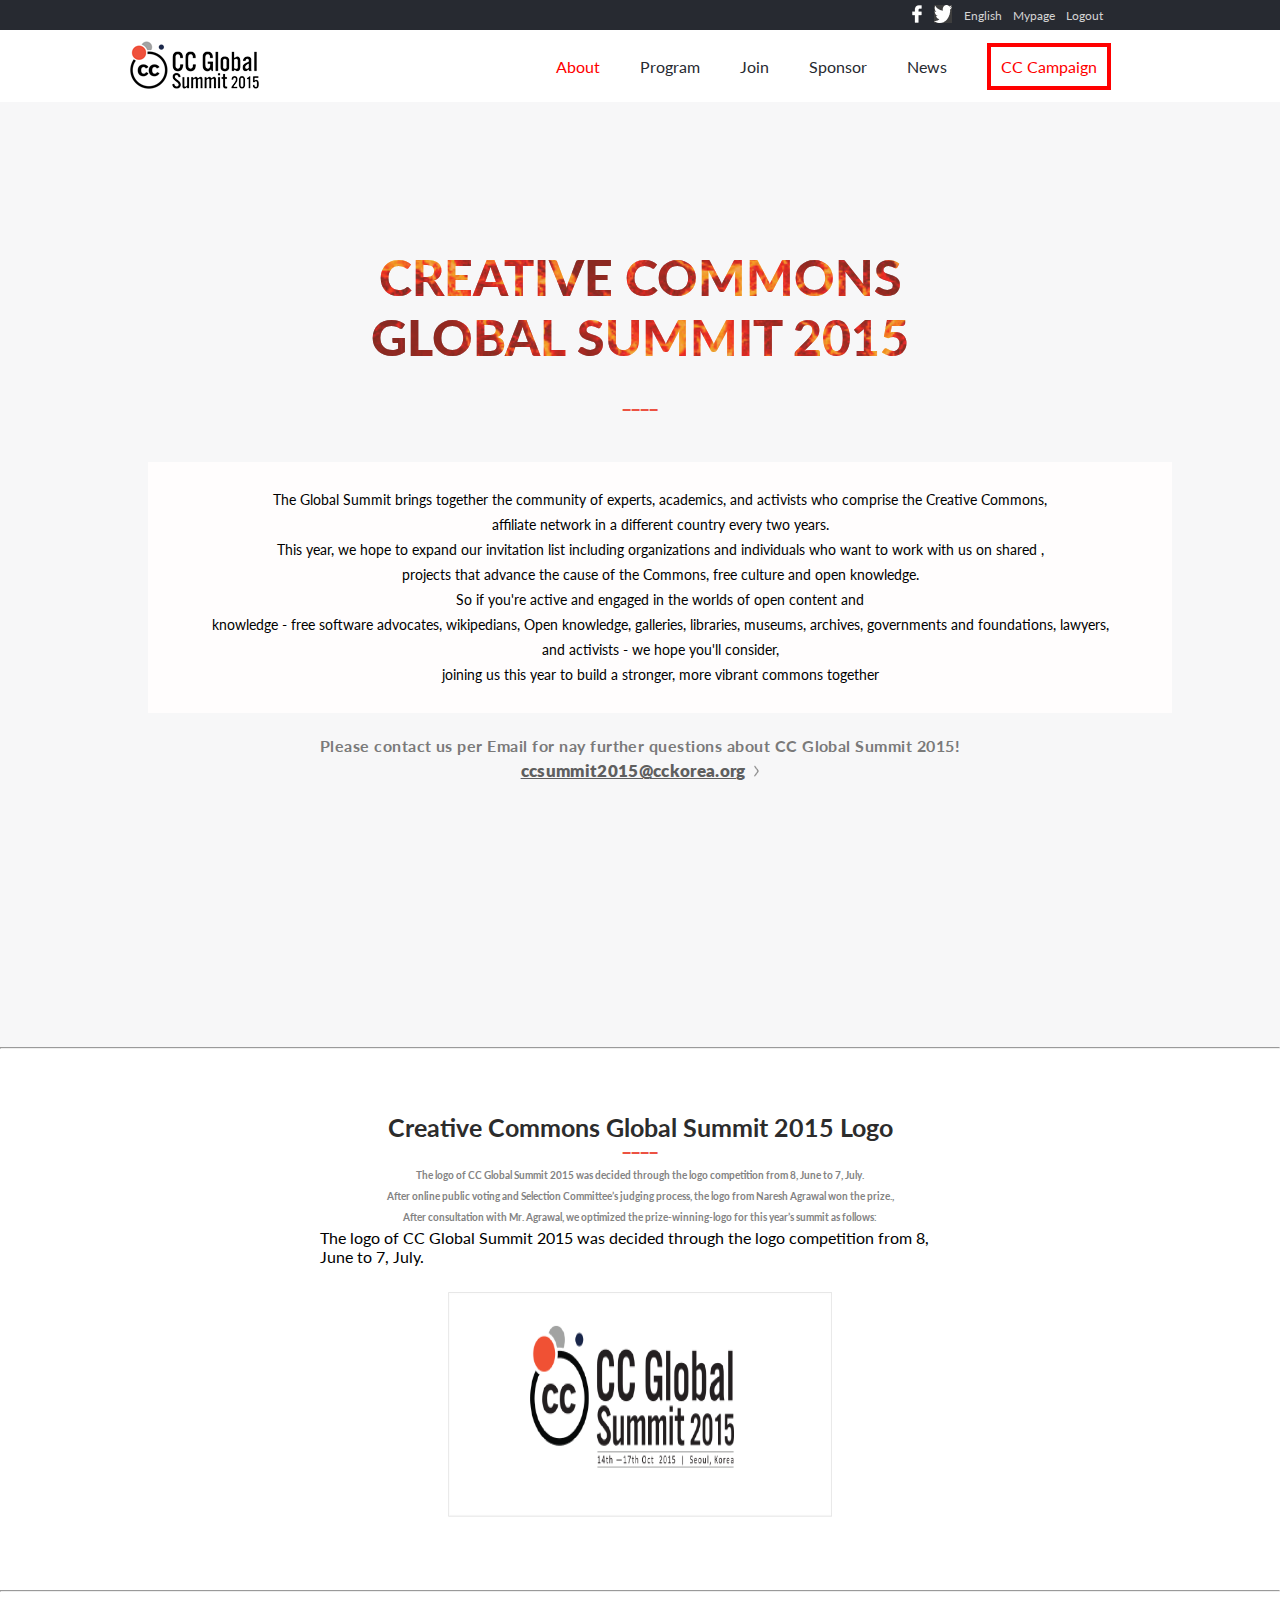
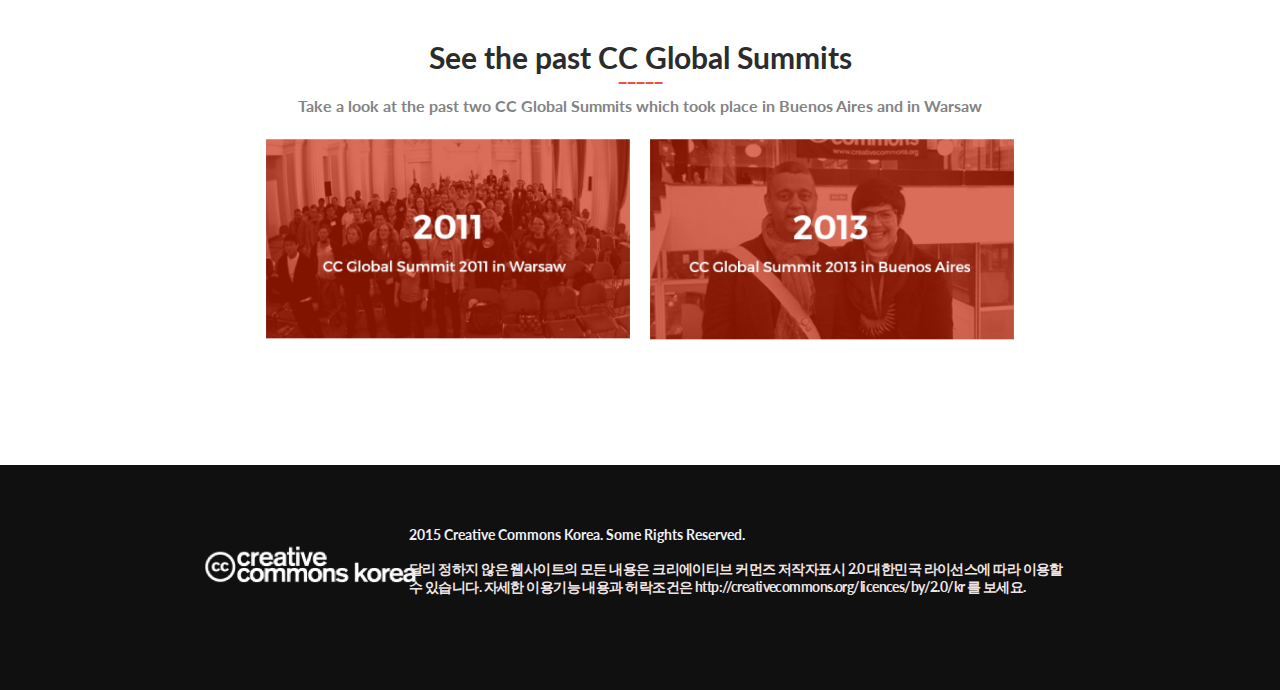
==== about.html @ be326084 "Add capstone file" ====
<!DOCTYPE html>
<html lang="en">
  <head>
    <meta charset="UTF-8" />
    <meta name="viewport" content="width=device-width, initial-scale=1.0" />
    <title>Document</title>
    <link rel="stylesheet" href="about.css" />
    <link rel="stylesheet" href="style.css" />
    <link rel="preconnect" href="https://fonts.googleapis.com">
    <link rel="preconnect" href="https://fonts.gstatic.com" crossorigin>
    <link href="https://fonts.googleapis.com/css2?family=Lato:wght@300;400;700;900&family=Libre+Bodoni:wght@500&family=Poppins:ital,wght@0,400;0,500;0,600;0,700;1,300;1,800;1,900&family=Roboto:wght@100;300;400&display=swap" rel="stylesheet">
  <link rel="stylesheet" href="style.css">
  </head>
  <body>
    <header class="master">
      <nav class="navbar">
        <div class="mobile">
            <div class="menu"><img src="image/mobile_menu 1.png" alt=""></div>
            <div class="m-logo"><img src="image/logo.png" alt=""></div>
  
          </div>
        <div class="upper-nav">
          <ul>
            <li>
              <a href="#"><img src="image/Rectangle.png" alt="facebook" /></a>
            </li>
            <li>
              <a href="#"><img src="image/twitter.png" alt="twitter" /></a>
            </li>
            <li><a href="#">English</a></li>
            <li><a href="#">Mypage</a></li>
            <li><a href="#">Logout</a></li>
          </ul>
        </div>
        <div class="lower">
          <div class="lower-nav">
            <li class="logo">
              <a href="index.html"><img src="image/logo.png" alt="" /></a>
            </li>
            <ul class="link">
              <li><a href="#" id="active" class="active">About</a></li>
              <li><a href="#program" class="up">Program</a></li>
              <li><a href="#speakers" class="up">Join</a></li>
              <li><a href="#partner" class="up">Sponsor</a></li>
              <li><a href="#" class="up">News</a></li>
              <li>
                <a href="#" id="campaign" class="campaign">CC Campaign</a>
              </li>
            </ul>
          </div>
        </div>
      </nav>
    </header>
    <section class="global">
        <div class="about1">
            <h3 class="hello2">"Hello! Sharing world"</h3>
      <h1 class="summit">
        CREATIVE COMMONS <br />
        GLOBAL SUMMIT 2015
      </h1>
      <div class="summit-space">____</div>
    
    <p class="para-submit">
      The Global Summit brings together the community of experts, academics, and
      activists who comprise the Creative Commons,<br> affiliate network in a
      different country every two years.<br> This year, we hope to expand our
      invitation list including organizations and individuals who want to work
      with us on shared ,<br> projects that advance the cause of the Commons, free
      culture and open knowledge.<br> So if you're active and engaged in the worlds
      of open content and <br> knowledge - free software advocates, wikipedians, Open
      knowledge, galleries, libraries, museums, archives, governments and
      foundations, lawyers, and activists - we hope you'll consider,<br> joining us
      this year to build a stronger, more vibrant commons together
    </p>
    <p class="para-submit-mobile">The Global Summit brings together the community of  
        experts, academics, and activists who comprise the Creative Commons affiliate network in a different country every two years.
        This year, we hope to expand our invitation list including organizations and individuals.</p>
    <p class="please">Please contact us per Email for nay further questions about CC Global Summit 2015!</p>
    <p class="cckore">ccsummit2015@cckorea.org<img src="image/arrow.png" alt="" height="12px">
    </p>
</div>
</section>
<hr>
<section class="creative3">
    <div class="common">
        <h4 class="A2015">Creative Commons Global Summit 2015 Logo</h4>
        <div class="criative2-space">____</div>
        <p class="para-logo">The logo of CC Global Summit 2015 was decided through the logo competition from 8, June to 7, July.<br>
            After online public voting and Selection Committee’s judging process, the logo from Naresh Agrawal won the prize.,<br>
            After consultation with Mr. Agrawal, we optimized the prize-winning-logo for this year’s summit as follows:</p>
            <p class="para-logo2">The logo of CC Global Summit 2015 was decided through the logo competition from 8, June to 7, July.</p>
                <img src="image/logo-big.png" alt="" class="big-logo">
    </div>
</section>
<hr class="hr">
<section class="past">
    <div class="see">See the past CC Global Summits</div>
    <div class="past-space">_____</div>
    <p class="past-two">Take a look at the past two CC Global Summits which took place in Buenos Aires and in Warsaw</p>
    <div class="past-container">
        <div class="image1"><img src="image/about_2011.png" alt="" width="100%"></div>
        <div class="image2"><img src="image/about_2013.png" alt="" width="100%"></div>
    </div>
</section>
<section class="partner2">
    <h4 class="part2">Partner</h4>
    <div class="part-space2">_____</div>
    <div class="partner-container2">
        <div><img src="image/mozilla 1.png" alt="" width="150px"></div>
        <div><img src="image/googlekorea 1.png" alt="" width="150px"></div>
        <div><img src="image/naver 1.png" alt="" width="150px"></div>
        <div><img src="image/daumkakaologo 1.png" alt="" width="150px"></div>
        <div><img src="image/airbnb 1.png" alt="" width="150px"></div>
    </div>
</section>

<footer class="foot2">
    <div class="footer-container2">
    <div class="foot-logo2">
        <img src="image/logo-white.png" alt="" height="40px" class="white-logo">
        <img src="image/footer-logo.png" alt="" height="25px" class="black-logo">
    </div>
    <div class="foot-para2">
        <p class="creative2">2015 Creative Commons Korea. Some Rights Reserved.</p>
        <p class="korea2">달리 정하지 않은 웹사이트의 모든 내용은 크리에이티브 커먼즈 저작자표시 2.0 대한민국 라이선스에 따라 이용할 수 있습니다.
            자세한 이용기능 내용과 허락조건은 http://creativecommons.org/licences/by/2.0/kr 를 보세요.</p>

    </div>
</div>
</footer>
</body>
</html>
---- about.css ----
* {
  margin: 0;
  padding: 0;
  box-sizing: border-box;
  font-family: 'Lato', 'lato', sans-serif;
}

.upper-nav ul {
  list-style-type: none;
  background-color: #272a31;
  margin: 0;
  padding: 0;
  overflow: hidden;
  padding-right: 14%;
  display: flex;
  justify-content: end;
}

.upper-nav ul li {
  margin-left: 1%;
  height: 30px;
  display: flex;
  align-items: center;
  font-size: 12px;
}

.link li a {
  text-decoration: none;
  color: #272a31;
  margin: 0 20px;
}

.upper-nav ul li a {
  text-decoration: none;
  color: #d3d3d3;
  margin: 0 5%;
}

.logo {
  margin-top: 10px;
}

.campaign {
  border: 4px solid red;
  padding: 10px;
}

#active,
#campaign {
  color: red;
  font-weight: 400;
}

.lower-nav ul li {
  float: left;
  list-style-type: none;
  background-color: white;
}

.lower-nav {
  list-style-type: none;
  display: flex;
  justify-content: space-around;
  height: 4.5rem;
}

.link {
  text-decoration: none;
  color: #272a31;
  margin: 0 20px;
  display: flex;
  align-items: center;
}

/* ------------section------------ */
.global {
  background-image: url("image/about-background.png");
  background-size: cover;
  width: 100%;
  height: 105vh;
  background-repeat: no-repeat;
  background-position: center;
}

.about1 {
  width: 100%;
  height: 70vh;
  padding: 7% 10% 7% 10%;
}

.summit {
  margin: 20px 0;
  color: red;
  font-size: 50px;
  padding-top: 35px;
  font-weight: 1000;
  text-align: center;
  background-image: url('image/text-background.jpg');
  background-repeat: no-repeat;
  background-position: top;
  background-size: cover;
  background-clip: border-box;
  -webkit-background-clip: text;
  -webkit-text-fill-color: rgb(236, 82, 66, 0.5);
}

.summit-space {
  display: flex;
  width: 100%;
  justify-content: center;
  text-align: center;
  color: #ec5242;
  font-size: 20px;
  font-weight: 700;
}

.para-submit {
  width: 100%;
  margin: 5% 2% 2% 2%;
  padding: 2.5% 5%;
  background-color: #fffdfd;
  color: #000;
  text-align: center;
  font-size: 14px;
  font-weight: 400;
  line-height: 25px;
}

.please {
  color: #7a7a7a;
  text-align: center;
  font-size: 16px;
  font-weight: 700;
  line-height: 25px;
  letter-spacing: 0.48px;
}

.cckore {
  color: #5f5f5f;
  text-align: center;
  font-size: 17px;
  font-weight: 800;
  line-height: 25px;
  letter-spacing: 0.34px;
  text-decoration-line: underline;
}

.cckore img {
  margin-left: 8px;
}

/* ----------------------------------------------- */
.creative3 {
  background-color: white;
  width: 100%;
  height: 53vh;
}

.common {
  width: 50%;
  margin: 5% 25%;
}

.A2015 {
  text-align: center;
  color: #2c2c2c;
  font-size: 25px;
  font-style: normal;
  font-weight: 700;
  line-height: 28px;
}

.criative2-space {
  display: flex;
  width: 100%;
  justify-content: center;
  text-align: center;
  color: #ec5242;
  font-size: 20px;
  font-weight: 600;
  margin: -10px 0 10px 0;
}

.para-logo {
  color: #838383;
  text-align: center;
  font-size: 10px;
  font-style: normal;
  font-weight: 700;
  line-height: 21px;
  margin: 0 10%;
}

.big-logo {
  width: 60%;
  height: 25vh;
  margin: 4% 20%;
}

/* ______________________________past--------------------- */

.see {
  color: #2c2c2c;
  font-size: 30px;
  font-style: normal;
  font-weight: 700;
  line-height: 28px;
  text-align: center;
  margin-top: 4%;
}

.past-space {
  display: flex;
  width: 100%;
  justify-content: center;
  text-align: center;
  color: #ec5242;
  font-size: 20px;
  font-weight: 600;
  margin: -10px 0 10px 0;
}

.past-two {
  color: #838383;
  text-align: center;
  font-size: 16px;
  font-weight: 700;
  line-height: 21px;
}

.past-container {
  display: grid;
  grid-template-columns: auto auto;
  margin: 1% 20%;
}

.past-container div {
  padding: 10px;
  margin-bottom: 100px;
}

/* ----------------------footer---------------------------- */
.foot2 {
  background-color: #111010;
  width: 100%;
  height: 25vh;
}

.footer-container2 {
  display: grid;
  grid-template-columns: 15% 65%;
  justify-content: center;
  align-items: center;
  margin: 0% 10%;
  gap: 50px;
  padding-top: 70px;
}

.creative2 {
  display: flex;
  flex-direction: column;
  justify-content: center;
  color: #eff0f6;
  font-size: 14px;
  font-weight: 700;
  line-height: 28px;
  background-color: #000;
  margin: 0;
  height: 0;
}

.korea2 {
  color: #eee5e5;
  margin-top: 25px;
  font-size: 14px;
  font-style: normal;
  font-weight: 700;
  line-height: 18px;
  letter-spacing: -0.56px;
}

@media screen and (min-width: 767px) {
  .mobile {
    display: none;
  }

  .hello2 {
    display: none;
  }

  .para-submit-mobile {
    display: none;
  }

  .black-logo {
    display: none;
  }

  .partner2 {
    display: none;
  }
}

/* ------------------for mobile --------------- */

@media screen and (max-width: 767px) {
  .upper-nav {
    display: none;
  }

  .lower {
    display: none;
  }

  .summit-space {
    display: none;
  }

  .para-submit {
    display: none;
  }

  .para-logo {
    display: none;
  }

  .korea2 {
    display: none;
  }

  .white-logo {
    display: none;
  }

  .global {
    flex-direction: column;
    height: 65vh;
    width: 100%;
    align-items: center;
    justify-content: center;
    background-image: url("image/mobile-back-about3.png");
    background-repeat: no-repeat;
    background-size: cover;
  }

  .mobile {
    display: flex;
    height: 10vh;
    justify-content: space-between;
    align-items: center;
    width: 70%;
  }

  .menu {
    margin-left: 10%;
  }

  .hello2 {
    color: red;
    font-size: 25px;
    padding-top: -30px;
    font-weight: 400;
    text-align: center;
  }

  .about1 {
    width: 100%;
    height: 100vh;
    padding: 0;
  }

  .summit {
    margin: 10px 0;
    color: red;
    font-size: 30px;
    padding-top: 0;
    font-weight: 1000;
    text-align: center;
  }

  .para-submit-mobile {
    width: 100%;
    margin: 70px 2% 2% 0;
    padding: 2.5% 5%;
    background-color: #fffdfd;
    color: #000;
    text-align: center;
    font-size: 12px;
    font-weight: 400;
    line-height: 25px;
  }

  .please {
    color: #7a7a7a;
    text-align: center;
    font-size: 12px;
    font-weight: 700;
    padding: 2.5% 5%;
    line-height: 25px;
    letter-spacing: 0.48px;
  }

  .cckore {
    color: #5f5f5f;
    text-align: center;
    font-size: 12px;
    font-weight: 800;
    line-height: 15px;
    letter-spacing: 0.34px;
    text-decoration-line: underline;
  }

  .cckore img {
    margin-left: 4px;
    height: 8px;
  }

  /* ----------------------------------------------- */
  .creative3 {
    background-color: white;
    width: 100%;
    height: 45vh;
  }

  .common {
    width: 90%;
    margin: 5%;
  }

  .A2015 {
    width: 62%;
    margin: 0 21%;
    text-align: center;
    color: #2c2c2c;
    font-size: 18px;
    font-style: normal;
    font-weight: 700;
    line-height: 28px;
  }

  .criative2-space {
    display: flex;
    width: 100%;
    justify-content: center;
    text-align: center;
    color: #ec5242;
    font-size: 20px;
    font-weight: 600;
    margin: -10px 0 10px 0;
  }

  .para-logo2 {
    color: #838383;
    text-align: center;
    font-size: 14px;
    font-style: normal;
    font-weight: 700;
    line-height: 21px;
    margin: 0 2%;
  }

  .big-logo {
    width: 100%;
    height: 20vh;
    margin: 8% 0% 4% 0;
  }

  /* ----------------------footer---------------------- */

  .see {
    color: #2c2c2c;
    font-size: 20px;
    font-style: normal;
    font-weight: 700;
    line-height: 28px;
    text-align: center;
    margin-top: 4%;
  }

  .past-space {
    display: flex;
    width: 100%;
    justify-content: center;
    text-align: center;
    color: #ec5242;
    font-size: 20px;
    font-weight: 600;
    margin: -10px 0 10px 0;
  }

  .past-two {
    color: #838383;
    text-align: center;
    font-size: 12px;
    padding: 0 15px;
    font-weight: 700;
    line-height: 21px;
  }

  .past-container {
    display: grid;
    grid-template-columns: auto;
    margin: 5% 2%;
  }

  .past-container div {
    padding: 10px;
    margin-bottom: 0;
  }

  /* ______________________ partner _________________________ */

  .partner2 {
    width: 100%;
    height: 32vh;
    background-color: #272a31;
  }

  .part2 {
    display: flex;
    width: 100%;
    justify-content: center;
    text-align: center;
    color: #8f8f91;
    font-size: 25px;
    font-weight: 400;
    padding-top: 25px;
  }

  .part-space2 {
    display: flex;
    width: 100%;
    justify-content: center;
    text-align: center;
    color: #ec5242;
    font-size: 14px;
    font-weight: 400;
  }

  .partner-container2 {
    display: flex;
    flex-wrap: wrap;
    justify-content: space-around;
  }

  .partner-container2 div img {
    width: 100px;
    gap: 4%;
  }

  .partner-container2 div {
    display: flex;
    justify-content: space-around;

    /* width: 300px; */
    width: 20%;
    margin: 3% 6%;
    gap: 4%;
  }

  /* --------------------footer------------------- */

  .foot2 {
    background-color: white;
    width: 100%;
    height: 10vh;
  }

  .footer-container2 {
    display: grid;
    grid-template-columns: 35% 65%;
    justify-content: center;
    align-items: center;
    margin: 0% 10%;
    gap: 50px;
    padding-top: 17px;
  }

  .creative2 {
    color: #3b3e45;
    font-size: 12px;
    font-style: normal;
    font-weight: 700;
    line-height: 13.078px; /* 130.779% */
    letter-spacing: -0.1px;
    margin: 10px;
  }
}
---- style.css ----
* {
  margin: 0;
  padding: 0;
  box-sizing: border-box;
  font-family: 'lato', 'Lato', sans-serif;
}

.upper-nav ul {
  list-style-type: none;
  background-color: #272a31;
  margin: 0;
  padding: 0;
  overflow: hidden;
  padding-right: 14%;
  display: flex;
  justify-content: end;
}

.upper-nav ul li {
  margin-left: 1%;
  height: 30px;
  display: flex;
  align-items: center;
  font-size: 12px;
}

.link li a {
  text-decoration: none;
  color: #272a31;
  margin: 0 20px;
}

.upper-nav ul li a {
  text-decoration: none;
  color: #d3d3d3;
  margin: 0 5%;
}

.logo {
  margin-top: 10px;
}

.campaign {
  border: 4px solid red;
  padding: 10px;
}

#active,
#campaign {
  color: red;
  font-weight: 400;
}

.lower-nav ul li {
  float: left;
  list-style-type: none;
  background-color: white;
}

.lower-nav {
  list-style-type: none;
  display: flex;
  justify-content: space-around;
  height: 4.5rem;
}

.link {
  text-decoration: none;
  color: #272a31;
  margin: 0 20px;
  display: flex;
  align-items: center;
}

.start {
  flex-direction: column;
  height: 95vh;
  width: 100%;
  align-items: center;
  justify-content: center;
  background-image: url("image/background.png");
  background-repeat: no-repeat;
  background-size: cover;
  padding-left: 12%;
}

.hello {
  color: red;
  font-size: 35px;
  padding-top: 130px;
  font-weight: 400;
}

#title {
  margin: 20px 0;
  color: red;
  font-size: 50px;
  font-weight: 1000;
  background-image: url('image/text-background.jpg');
  background-repeat: no-repeat;
  background-position: top;
  background-size: cover;
  background-clip: border-box;
  -webkit-background-clip: text;
  -webkit-text-fill-color: rgb(236, 82, 66, 0.5);
}

.joyful {
  border: 2px solid white;
  padding: 20px;
  margin: 10px 10px 10px 0;
  width: 52.5%;
  background-color: #f5f3f3d9;
  font-size: 17px;
}

.thu {
  color: #595959;
  font-size: 35px;
  font-style: normal;
  font-weight: 900;
  line-height: 0px;
  margin: 40px 0;
}

.national {
  color: #868686;
  font-size: 24px;
  font-style: normal;
  font-weight: 700;
  line-height: 0px; /* 0% */
  letter-spacing: -0.552px;
}

/* -----------------------program------------------------ */

.program {
  background-image: url("image/programBackground.png");
  background-repeat: no-repeat;
  width: 100%;
  background-size: cover;
}

.main-pro {
  max-width: 12rem;
  height: 34px;
  align-items: center;
  margin: auto;
  padding: 4% 0 10px 0;
  color: #d3d3d3;
  font-size: 30px;
  font-weight: 400;
}

.main-space {
  width: 4%;
  color: red;
  margin: 15px 48% 30px 49%;
  padding-bottom: 1%;
}

.main-container {
  display: grid;
  grid-template-columns: auto auto auto auto auto;
  height: 263px;
  gap: 2px;
  margin: 0 10%;
  width: 80%;
  border: 2px splid red;
  padding-bottom: 150px;
}

.main-container > div {
  background-color: rgba(83, 83, 83, 0.427);
  text-align: center;

  /* padding: 20px 0; */
  font-size: 15px;
  border: 2px splid red;
  padding: 5%;
}

.partner-container div {
  width: 20%;
}

.main-container > div:hover {
  cursor: pointer;
  border: 3px solid #d3d3d3;
}

.lecture p {
  display: flex;
  height: 92px;
  flex-direction: column;
  justify-content: center;
  color: #fff;
  text-align: center;
  font-size: 13px;
  font-style: normal;
  font-weight: 700;
}

.highlight {
  color: red;
  font-size: 20px;
  padding: 0 3%;
}

.lecture > img {
  padding: 5%;
}

.whole {
  max-width: 18rem;
  height: 34px;
  align-items: center;
  margin: -30px auto 5px auto;
  color: #d3d3d3;
  font-size: 20px;
  font-weight: 400;
  display: flex;
  justify-content: center;
  text-align: center;
}

.whole-space {
  margin-top: -18px;
  color: #d3d3d3;
  padding-bottom: 5%;
  display: flex;
  justify-content: center;
  text-align: center;
  line-height: 1px;
  font-size: 20px;
  font-weight: 900;
}

/* ----------------------speakers------------------------ */
.speakers {
  background-color: white;
  height: 100vh;
  width: 100%;
}

.featured {
  max-width: 16rem;
  height: 34px;
  align-items: center;
  margin: 0 auto 0 auto;
  padding: 4% 0 10px 0;
  color: #272a31;
  font-size: 30px;
  font-weight: 400;
}

.speaker-space {
  width: 6%;
  color: #ec5242;
  padding-bottom: 5%;
  margin: 20px 45% 0% 48%;
  position: cover;
  font-size: 20px;
}

.speaker-container {
  display: grid;
  grid-template-columns: auto auto;
  margin: 0 10%;
  gap: 20px 0;
}

.speaker-member {
  display: flex;
}

.speaker-member > img {
  width: 150px;
  height: 150px;
}

.spk-flex {
  display: flex;
  flex-direction: column;
  padding: 18px 4%;
}

.spk-name {
  color: #000;
  font-size: 24px;
  font-weight: 700;
  letter-spacing: -0.48px;
}

.spk-red {
  color: #ec5242;
  font-size: 15px;
  font-style: normal;
  font-weight: 700;
  line-height: 21px;
  margin-top: 1%;
}

.spk-space {
  width: 6%;
  color: #272a31;
  padding-bottom: 5%;
  margin-top: -15px;
  position: cover;
  font-size: 20px;
}

.spk-black {
  color: #272a31;
  font-size: 14px;
  font-style: normal;
  font-weight: 700;
  margin-top: -10px;
}

/* -----------------------partner-------------- */

.partner {
  margin-top: 5%;
  width: 100%;
  height: 40vh;
  background-color: #272a31;
}

.part {
  display: flex;
  width: 100%;
  justify-content: center;
  text-align: center;
  color: #8f8f91;
  font-size: 30px;
  font-weight: 400;
  padding-top: 70px;
}

.part-space {
  display: flex;
  width: 100%;
  justify-content: center;
  text-align: center;
  color: #ec5242;
  font-size: 20px;
  font-weight: 400;
}

.partner-container {
  display: flex;
  margin: 3% 16%;
  gap: 4%;
}

/* --------------------footer------------------------ */

.footer-container {
  display: flex;
  margin: 4% 10%;
  gap: 60px;
}

.creative {
  display: flex;
  height: 17px;
  flex-direction: column;
  justify-content: center;
  color: #272a31;
  font-size: 14px;
  font-weight: 700;
  line-height: 28px;
}

.korea {
  color: #000;
  margin-top: 15px;
  font-size: 14px;
  font-style: normal;
  font-weight: 700;
  line-height: 18px;
  letter-spacing: -0.56px;
}

@media screen and (min-width: 767px) {
  .mobile {
    display: none;
  }

  .more {
    display: none;
  }

  .ham {
    display: none;
  }
}

/* ------------------for mobile --------------- */

@media screen and (max-width: 767px) {
  .upper-nav {
    display: none;
  }

  .lower {
    display: none;
  }

  .footer {
    display: none;
  }

  .foot {
    display: none;
  }

  .whole {
    display: none;
  }

  .partner {
    display: none;
  }

  /* _________________________ hamburger _______________________ */
  .hamlogo {
    background-color: #6070ff;
    backdrop-filter: blur(5px);
    opacity: 0.8;
    width: 100vw;
    height: 100vh;
    position: fixed;
    top: 0;
    left: 0;
    padding: 20px;
    z-index: 99;
  }

  .ham {
    display: none;
  }

  /* ------------------------------------------------------------ */

  .start {
    flex-direction: column;
    height: 80vh;
    width: 100%;
    align-items: center;
    justify-content: center;
    background-image: url("image/mobile_cleanup.png");
    background-repeat: no-repeat;
    background-size: cover;
    padding: 10px;
  }

  .mobile {
    display: flex;
    height: 10vh;
    justify-content: space-between;
    align-items: center;
    width: 70%;
  }

  .menu {
    margin-left: 10%;
  }

  .hello {
    color: red;
    font-size: 25px;
    font-weight: 400;
  }

  #title {
    margin: 5px 0;
    color: red;
    font-size: 34px;
    font-weight: 1000;
  }

  .joyful {
    border: 5px solid white;
    padding: 20px 20px 20px 10px;
    margin: 10px 10px 10px 0;
    width: 99.5%;
    background-color: #fffa;
    font-size: 12px;
  }

  .thu {
    color: #595959;
    font-size: 20px;
    font-style: normal;
    font-weight: 900;
    line-height: 0px;
    margin: 40px 10px;
  }

  .national {
    color: #868686;
    font-size: 14px;
    font-style: normal;
    font-weight: 700;
    line-height: 0px;
    letter-spacing: -0.552px;
    margin: 10px;
  }

  /* --------------------------------2------------------ */
  .program {
    background-image: url("image/mobile-bckblk.png");
    background-repeat: no-repeat;
    width: 100%;
    height: 100vh;
    background-size: cover;
  }

  .main-pro {
    max-width: 12rem;
    height: 34px;
    align-items: center;
    margin: auto;
    padding: 4% 0 10px 0;
    color: #d3d3d3;
    font-size: 30px;
    font-weight: 400;
  }

  .main-space {
    width: 0%;
    color: red;
    margin: 10px 48% 30px 44%;
    padding-bottom: 1%;
  }

  .main-container {
    display: grid;
    grid-template-columns: auto;
    height: 103px;
    gap: 5px;
    margin: 8px;
    width: 95%;
    border: 2px splid red;
  }

  .main-container > div {
    background-color: rgba(83, 83, 83, 0.427);
    font-size: 10px;
    border: 2px splid red;
    display: flex;
    justify-content: center;
    align-items: center;
    padding: 0%;
  }

  .main-container > div:hover {
    cursor: pointer;
    border: 3px solid #d3d3d3;
  }

  .lecture p {
    color: #fff;
    text-align: start;
    font-size: 12px;
    font-weight: 700;
    line-height: 25px;
    display: flex;
    width: 66%;
    height: 85px;
    flex-direction: column;
    justify-content: center;
    padding: 0 5px 0 8px;
  }

  .part-space {
    width: 10%;
    margin: 0 45%;
    color: #ec5242;
    font-size: 20px;
    font-weight: 400;
  }

  .highlight {
    color: red;
    font-size: 15px;
    padding: 0%  5px 0 8px;
    width: 80px;
    line-height: 25px;
    text-align: start;
  }

  .lecture > img {
    padding: 1%;
    width: 60px;
    display: flex;
  }

  .join {
    margin: 330px 35px 20px 36px;
    height: 65px;
    font-weight: 600;
    width: 80%;
    background-color: #ec5242;
    color: #fff;
    align-items: center;
    justify-content: center;
    display: flex;
  }

  .join:active {
    background-color: #10c413;
    color: #f4f5f7;
  }

  .join:hover {
    background-color: #66bfe2;
    color: #f4f5f7;
    cursor: pointer;
  }

  /* -----------------speaker------------- */
  .speakers {
    background-color: white;
    height: 100vh;
    width: 100%;
  }

  .featured {
    max-width: 16rem;
    height: 24px;
    text-align: center;
    align-items: center;
    margin: 0 auto 0 auto;
    color: #272a31;
    font-size: 20px;
    font-weight: 600;
  }

  .speaker-space {
    display: flex;
    justify-content: center;
    text-align: center;
    line-height: 1px;
    color: #ec5242;
    font-size: 20px;
    font-weight: 900;
  }

  .member {
    width: 100px;
    height: 100px;
  }

  .speaker-container {
    display: grid;
    grid-template-columns: auto;
    margin: 0 4%;
    gap: 3% 0;
  }

  .speaker-member {
    display: flex;
  }

  .spk-flex {
    display: flex;
    flex-direction: column;
    padding: 8px 4%;
  }

  .spk-name {
    color: #000;
    font-size: 14px;
    font-weight: 700;
    letter-spacing: -0.48px;
  }

  .spk-red {
    color: #ec5242;
    font-size: 9px;
    font-style: normal;
    font-weight: 700;
    line-height: 15px;
    margin-top: 1%;
  }

  .spk-space {
    color: #272a31;
    padding-bottom: 5%;
    margin-top: -15px;
    position: cover;
    font-size: 9px;
    line-height: 30px;
  }

  .spk-black {
    color: #272a31;
    font-size: 8px;
    font-style: normal;
    font-weight: 700;
    margin-top: -10px;
  }

  .more {
    width: 80%;
  }
}
}
---- style.css ----
* {
  margin: 0;
  padding: 0;
  box-sizing: border-box;
  font-family: 'lato', 'Lato', sans-serif;
}

.upper-nav ul {
  list-style-type: none;
  background-color: #272a31;
  margin: 0;
  padding: 0;
  overflow: hidden;
  padding-right: 14%;
  display: flex;
  justify-content: end;
}

.upper-nav ul li {
  margin-left: 1%;
  height: 30px;
  display: flex;
  align-items: center;
  font-size: 12px;
}

.link li a {
  text-decoration: none;
  color: #272a31;
  margin: 0 20px;
}

.upper-nav ul li a {
  text-decoration: none;
  color: #d3d3d3;
  margin: 0 5%;
}

.logo {
  margin-top: 10px;
}

.campaign {
  border: 4px solid red;
  padding: 10px;
}

#active,
#campaign {
  color: red;
  font-weight: 400;
}

.lower-nav ul li {
  float: left;
  list-style-type: none;
  background-color: white;
}

.lower-nav {
  list-style-type: none;
  display: flex;
  justify-content: space-around;
  height: 4.5rem;
}

.link {
  text-decoration: none;
  color: #272a31;
  margin: 0 20px;
  display: flex;
  align-items: center;
}

.start {
  flex-direction: column;
  height: 95vh;
  width: 100%;
  align-items: center;
  justify-content: center;
  background-image: url("image/background.png");
  background-repeat: no-repeat;
  background-size: cover;
  padding-left: 12%;
}

.hello {
  color: red;
  font-size: 35px;
  padding-top: 130px;
  font-weight: 400;
}

#title {
  margin: 20px 0;
  color: red;
  font-size: 50px;
  font-weight: 1000;
  background-image: url('image/text-background.jpg');
  background-repeat: no-repeat;
  background-position: top;
  background-size: cover;
  background-clip: border-box;
  -webkit-background-clip: text;
  -webkit-text-fill-color: rgb(236, 82, 66, 0.5);
}

.joyful {
  border: 2px solid white;
  padding: 20px;
  margin: 10px 10px 10px 0;
  width: 52.5%;
  background-color: #f5f3f3d9;
  font-size: 17px;
}

.thu {
  color: #595959;
  font-size: 35px;
  font-style: normal;
  font-weight: 900;
  line-height: 0px;
  margin: 40px 0;
}

.national {
  color: #868686;
  font-size: 24px;
  font-style: normal;
  font-weight: 700;
  line-height: 0px; /* 0% */
  letter-spacing: -0.552px;
}

/* -----------------------program------------------------ */

.program {
  background-image: url("image/programBackground.png");
  background-repeat: no-repeat;
  width: 100%;
  background-size: cover;
}

.main-pro {
  max-width: 12rem;
  height: 34px;
  align-items: center;
  margin: auto;
  padding: 4% 0 10px 0;
  color: #d3d3d3;
  font-size: 30px;
  font-weight: 400;
}

.main-space {
  width: 4%;
  color: red;
  margin: 15px 48% 30px 49%;
  padding-bottom: 1%;
}

.main-container {
  display: grid;
  grid-template-columns: auto auto auto auto auto;
  height: 263px;
  gap: 2px;
  margin: 0 10%;
  width: 80%;
  border: 2px splid red;
  padding-bottom: 150px;
}

.main-container > div {
  background-color: rgba(83, 83, 83, 0.427);
  text-align: center;

  /* padding: 20px 0; */
  font-size: 15px;
  border: 2px splid red;
  padding: 5%;
}

.partner-container div {
  width: 20%;
}

.main-container > div:hover {
  cursor: pointer;
  border: 3px solid #d3d3d3;
}

.lecture p {
  display: flex;
  height: 92px;
  flex-direction: column;
  justify-content: center;
  color: #fff;
  text-align: center;
  font-size: 13px;
  font-style: normal;
  font-weight: 700;
}

.highlight {
  color: red;
  font-size: 20px;
  padding: 0 3%;
}

.lecture > img {
  padding: 5%;
}

.whole {
  max-width: 18rem;
  height: 34px;
  align-items: center;
  margin: -30px auto 5px auto;
  color: #d3d3d3;
  font-size: 20px;
  font-weight: 400;
  display: flex;
  justify-content: center;
  text-align: center;
}

.whole-space {
  margin-top: -18px;
  color: #d3d3d3;
  padding-bottom: 5%;
  display: flex;
  justify-content: center;
  text-align: center;
  line-height: 1px;
  font-size: 20px;
  font-weight: 900;
}

/* ----------------------speakers------------------------ */
.speakers {
  background-color: white;
  height: 100vh;
  width: 100%;
}

.featured {
  max-width: 16rem;
  height: 34px;
  align-items: center;
  margin: 0 auto 0 auto;
  padding: 4% 0 10px 0;
  color: #272a31;
  font-size: 30px;
  font-weight: 400;
}

.speaker-space {
  width: 6%;
  color: #ec5242;
  padding-bottom: 5%;
  margin: 20px 45% 0% 48%;
  position: cover;
  font-size: 20px;
}

.speaker-container {
  display: grid;
  grid-template-columns: auto auto;
  margin: 0 10%;
  gap: 20px 0;
}

.speaker-member {
  display: flex;
}

.speaker-member > img {
  width: 150px;
  height: 150px;
}

.spk-flex {
  display: flex;
  flex-direction: column;
  padding: 18px 4%;
}

.spk-name {
  color: #000;
  font-size: 24px;
  font-weight: 700;
  letter-spacing: -0.48px;
}

.spk-red {
  color: #ec5242;
  font-size: 15px;
  font-style: normal;
  font-weight: 700;
  line-height: 21px;
  margin-top: 1%;
}

.spk-space {
  width: 6%;
  color: #272a31;
  padding-bottom: 5%;
  margin-top: -15px;
  position: cover;
  font-size: 20px;
}

.spk-black {
  color: #272a31;
  font-size: 14px;
  font-style: normal;
  font-weight: 700;
  margin-top: -10px;
}

/* -----------------------partner-------------- */

.partner {
  margin-top: 5%;
  width: 100%;
  height: 40vh;
  background-color: #272a31;
}

.part {
  display: flex;
  width: 100%;
  justify-content: center;
  text-align: center;
  color: #8f8f91;
  font-size: 30px;
  font-weight: 400;
  padding-top: 70px;
}

.part-space {
  display: flex;
  width: 100%;
  justify-content: center;
  text-align: center;
  color: #ec5242;
  font-size: 20px;
  font-weight: 400;
}

.partner-container {
  display: flex;
  margin: 3% 16%;
  gap: 4%;
}

/* --------------------footer------------------------ */

.footer-container {
  display: flex;
  margin: 4% 10%;
  gap: 60px;
}

.creative {
  display: flex;
  height: 17px;
  flex-direction: column;
  justify-content: center;
  color: #272a31;
  font-size: 14px;
  font-weight: 700;
  line-height: 28px;
}

.korea {
  color: #000;
  margin-top: 15px;
  font-size: 14px;
  font-style: normal;
  font-weight: 700;
  line-height: 18px;
  letter-spacing: -0.56px;
}

@media screen and (min-width: 767px) {
  .mobile {
    display: none;
  }

  .more {
    display: none;
  }

  .ham {
    display: none;
  }
}

/* ------------------for mobile --------------- */

@media screen and (max-width: 767px) {
  .upper-nav {
    display: none;
  }

  .lower {
    display: none;
  }

  .footer {
    display: none;
  }

  .foot {
    display: none;
  }

  .whole {
    display: none;
  }

  .partner {
    display: none;
  }

  /* _________________________ hamburger _______________________ */
  .hamlogo {
    background-color: #6070ff;
    backdrop-filter: blur(5px);
    opacity: 0.8;
    width: 100vw;
    height: 100vh;
    position: fixed;
    top: 0;
    left: 0;
    padding: 20px;
    z-index: 99;
  }

  .ham {
    display: none;
  }

  /* ------------------------------------------------------------ */

  .start {
    flex-direction: column;
    height: 80vh;
    width: 100%;
    align-items: center;
    justify-content: center;
    background-image: url("image/mobile_cleanup.png");
    background-repeat: no-repeat;
    background-size: cover;
    padding: 10px;
  }

  .mobile {
    display: flex;
    height: 10vh;
    justify-content: space-between;
    align-items: center;
    width: 70%;
  }

  .menu {
    margin-left: 10%;
  }

  .hello {
    color: red;
    font-size: 25px;
    font-weight: 400;
  }

  #title {
    margin: 5px 0;
    color: red;
    font-size: 34px;
    font-weight: 1000;
  }

  .joyful {
    border: 5px solid white;
    padding: 20px 20px 20px 10px;
    margin: 10px 10px 10px 0;
    width: 99.5%;
    background-color: #fffa;
    font-size: 12px;
  }

  .thu {
    color: #595959;
    font-size: 20px;
    font-style: normal;
    font-weight: 900;
    line-height: 0px;
    margin: 40px 10px;
  }

  .national {
    color: #868686;
    font-size: 14px;
    font-style: normal;
    font-weight: 700;
    line-height: 0px;
    letter-spacing: -0.552px;
    margin: 10px;
  }

  /* --------------------------------2------------------ */
  .program {
    background-image: url("image/mobile-bckblk.png");
    background-repeat: no-repeat;
    width: 100%;
    height: 100vh;
    background-size: cover;
  }

  .main-pro {
    max-width: 12rem;
    height: 34px;
    align-items: center;
    margin: auto;
    padding: 4% 0 10px 0;
    color: #d3d3d3;
    font-size: 30px;
    font-weight: 400;
  }

  .main-space {
    width: 0%;
    color: red;
    margin: 10px 48% 30px 44%;
    padding-bottom: 1%;
  }

  .main-container {
    display: grid;
    grid-template-columns: auto;
    height: 103px;
    gap: 5px;
    margin: 8px;
    width: 95%;
    border: 2px splid red;
  }

  .main-container > div {
    background-color: rgba(83, 83, 83, 0.427);
    font-size: 10px;
    border: 2px splid red;
    display: flex;
    justify-content: center;
    align-items: center;
    padding: 0%;
  }

  .main-container > div:hover {
    cursor: pointer;
    border: 3px solid #d3d3d3;
  }

  .lecture p {
    color: #fff;
    text-align: start;
    font-size: 12px;
    font-weight: 700;
    line-height: 25px;
    display: flex;
    width: 66%;
    height: 85px;
    flex-direction: column;
    justify-content: center;
    padding: 0 5px 0 8px;
  }

  .part-space {
    width: 10%;
    margin: 0 45%;
    color: #ec5242;
    font-size: 20px;
    font-weight: 400;
  }

  .highlight {
    color: red;
    font-size: 15px;
    padding: 0%  5px 0 8px;
    width: 80px;
    line-height: 25px;
    text-align: start;
  }

  .lecture > img {
    padding: 1%;
    width: 60px;
    display: flex;
  }

  .join {
    margin: 330px 35px 20px 36px;
    height: 65px;
    font-weight: 600;
    width: 80%;
    background-color: #ec5242;
    color: #fff;
    align-items: center;
    justify-content: center;
    display: flex;
  }

  .join:active {
    background-color: #10c413;
    color: #f4f5f7;
  }

  .join:hover {
    background-color: #66bfe2;
    color: #f4f5f7;
    cursor: pointer;
  }

  /* -----------------speaker------------- */
  .speakers {
    background-color: white;
    height: 100vh;
    width: 100%;
  }

  .featured {
    max-width: 16rem;
    height: 24px;
    text-align: center;
    align-items: center;
    margin: 0 auto 0 auto;
    color: #272a31;
    font-size: 20px;
    font-weight: 600;
  }

  .speaker-space {
    display: flex;
    justify-content: center;
    text-align: center;
    line-height: 1px;
    color: #ec5242;
    font-size: 20px;
    font-weight: 900;
  }

  .member {
    width: 100px;
    height: 100px;
  }

  .speaker-container {
    display: grid;
    grid-template-columns: auto;
    margin: 0 4%;
    gap: 3% 0;
  }

  .speaker-member {
    display: flex;
  }

  .spk-flex {
    display: flex;
    flex-direction: column;
    padding: 8px 4%;
  }

  .spk-name {
    color: #000;
    font-size: 14px;
    font-weight: 700;
    letter-spacing: -0.48px;
  }

  .spk-red {
    color: #ec5242;
    font-size: 9px;
    font-style: normal;
    font-weight: 700;
    line-height: 15px;
    margin-top: 1%;
  }

  .spk-space {
    color: #272a31;
    padding-bottom: 5%;
    margin-top: -15px;
    position: cover;
    font-size: 9px;
    line-height: 30px;
  }

  .spk-black {
    color: #272a31;
    font-size: 8px;
    font-style: normal;
    font-weight: 700;
    margin-top: -10px;
  }

  .more {
    width: 80%;
  }
}
}
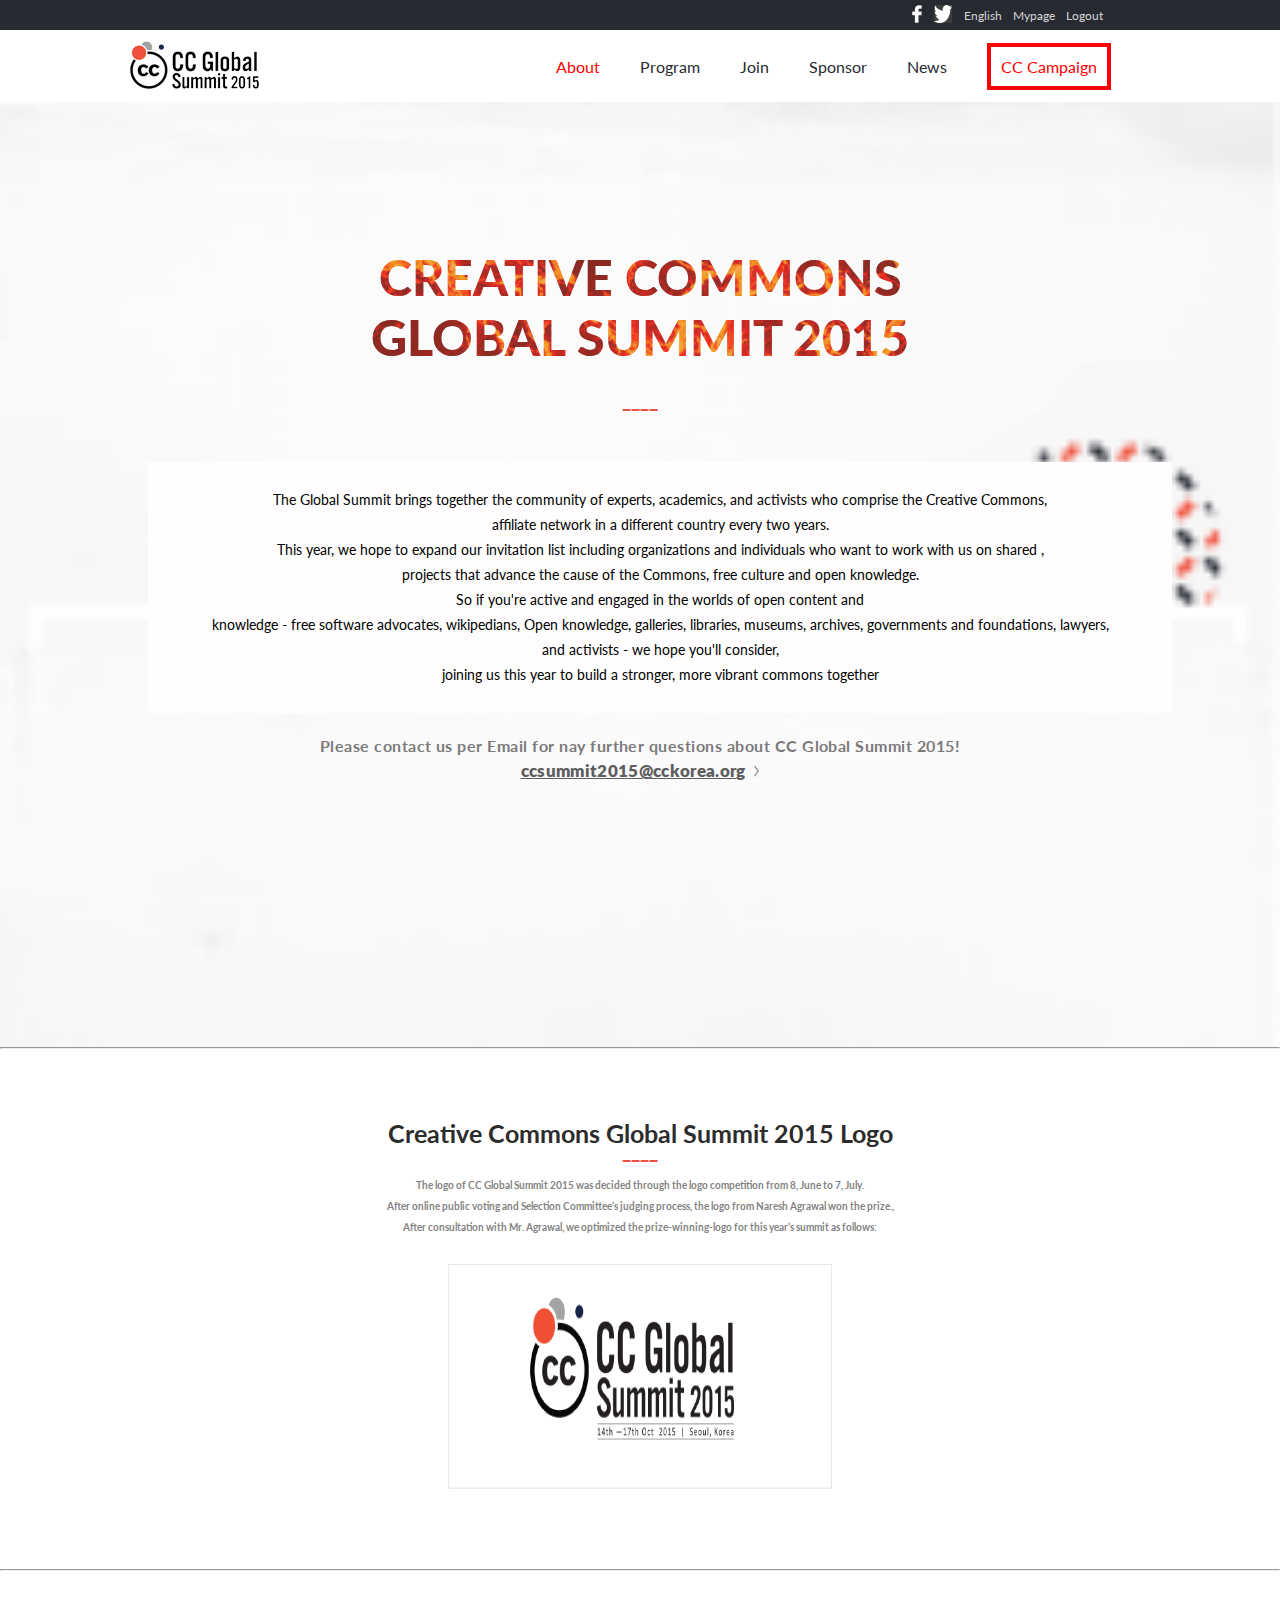
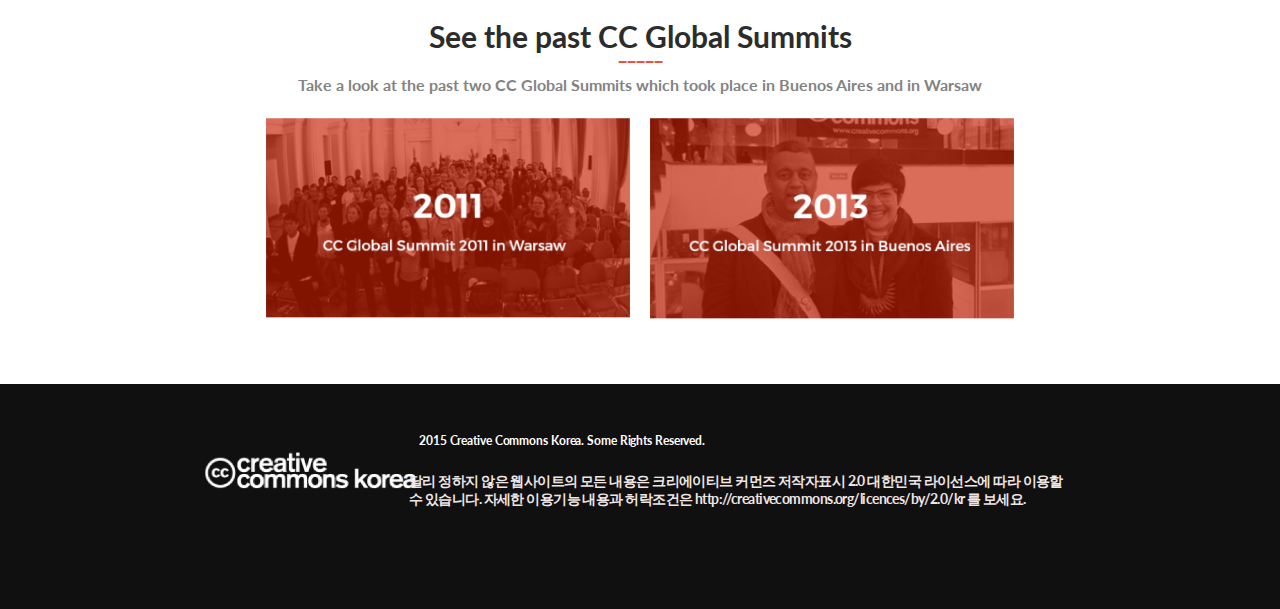
==== commit cf1fdc28: "Add about page html file" ====
--- a/about.html
+++ b/about.html
@@ -6,19 +6,23 @@
     <title>Document</title>
     <link rel="stylesheet" href="about.css" />
     <link rel="stylesheet" href="style.css" />
-    <link rel="preconnect" href="https://fonts.googleapis.com">
-    <link rel="preconnect" href="https://fonts.gstatic.com" crossorigin>
-    <link href="https://fonts.googleapis.com/css2?family=Lato:wght@300;400;700;900&family=Libre+Bodoni:wght@500&family=Poppins:ital,wght@0,400;0,500;0,600;0,700;1,300;1,800;1,900&family=Roboto:wght@100;300;400&display=swap" rel="stylesheet">
-  <link rel="stylesheet" href="style.css">
+    <link rel="preconnect" href="https://fonts.googleapis.com" />
+    <link rel="preconnect" href="https://fonts.gstatic.com" crossorigin />
+    <link
+      href="https://fonts.googleapis.com/css2?family=Lato:wght@300;400;700;900&family=Libre+Bodoni:wght@500&family=Poppins:ital,wght@0,400;0,500;0,600;0,700;1,300;1,800;1,900&family=Roboto:wght@100;300;400&display=swap"
+      rel="stylesheet"
+    />
+    <link rel="stylesheet" href="style.css" />
   </head>
   <body>
     <header class="master">
       <nav class="navbar">
         <div class="mobile">
-            <div class="menu"><img src="image/mobile_menu 1.png" alt=""></div>
-            <div class="m-logo"><img src="image/logo.png" alt=""></div>
-  
+          <div class="menu" id="hamlogo">
+            <img src="image/mobile_menu 1.png" alt="" onclick="showNav" />
           </div>
+          <div class="m-logo"><img src="image/logo.png" alt="" /></div>
+        </div>
         <div class="upper-nav">
           <ul>
             <li>
@@ -51,82 +55,167 @@
         </div>
       </nav>
     </header>
+    <!-- -----------------------hamburger----------------------- -->
+    <div class="ham" id="burger">
+      <button
+        id="menuIcon
+      "
+        class="close-icon"
+        onclick="closeNavbar()"
+      >
+        <img src="image/cancel.png" alt="" />
+      </button>
+      <ul class="hambar">
+        <li id="list32">
+          <a href="about.html">About</a>
+        </li>
+
+        <li id="list33">
+          <a href="#program">Program</a>
+        </li>
+
+        <li id="list34">
+          <a href="#speakers">Join</a>
+        </li>
+
+        <li id="list35">
+          <a href="#partner">Sponsor</a>
+        </li>
+
+        <li id="list36">
+          <a href="#news">News</a>
+        </li>
+
+        <li id="list37">
+          <a href="#campain">CC Campaign</a>
+        </li>
+      </ul>
+    </div>
+    <!-- --------------------------------------------------- -->
     <section class="global">
-        <div class="about1">
-            <h3 class="hello2">"Hello! Sharing world"</h3>
-      <h1 class="summit">
-        CREATIVE COMMONS <br />
-        GLOBAL SUMMIT 2015
-      </h1>
-      <div class="summit-space">____</div>
-    
-    <p class="para-submit">
-      The Global Summit brings together the community of experts, academics, and
-      activists who comprise the Creative Commons,<br> affiliate network in a
-      different country every two years.<br> This year, we hope to expand our
-      invitation list including organizations and individuals who want to work
-      with us on shared ,<br> projects that advance the cause of the Commons, free
-      culture and open knowledge.<br> So if you're active and engaged in the worlds
-      of open content and <br> knowledge - free software advocates, wikipedians, Open
-      knowledge, galleries, libraries, museums, archives, governments and
-      foundations, lawyers, and activists - we hope you'll consider,<br> joining us
-      this year to build a stronger, more vibrant commons together
-    </p>
-    <p class="para-submit-mobile">The Global Summit brings together the community of  
-        experts, academics, and activists who comprise the Creative Commons affiliate network in a different country every two years.
-        This year, we hope to expand our invitation list including organizations and individuals.</p>
-    <p class="please">Please contact us per Email for nay further questions about CC Global Summit 2015!</p>
-    <p class="cckore">ccsummit2015@cckorea.org<img src="image/arrow.png" alt="" height="12px">
-    </p>
-</div>
-</section>
-<hr>
-<section class="creative3">
-    <div class="common">
+      <div class="about1">
+        <h3 class="hello2">"Hello! Sharing world"</h3>
+        <h1 class="summit">
+          CREATIVE COMMONS <br />
+          GLOBAL SUMMIT 2015
+        </h1>
+        <div class="summit-space">____</div>
+
+        <p class="para-submit">
+          The Global Summit brings together the community of experts, academics,
+          and activists who comprise the Creative Commons,<br />
+          affiliate network in a different country every two years.<br />
+          This year, we hope to expand our invitation list including
+          organizations and individuals who want to work with us on shared ,<br />
+          projects that advance the cause of the Commons, free culture and open
+          knowledge.<br />
+          So if you're active and engaged in the worlds of open content and
+          <br />
+          knowledge - free software advocates, wikipedians, Open knowledge,
+          galleries, libraries, museums, archives, governments and foundations,
+          lawyers, and activists - we hope you'll consider,<br />
+          joining us this year to build a stronger, more vibrant commons
+          together
+        </p>
+        <p class="para-submit-mobile">
+          The Global Summit brings together the community of experts, academics,
+          and activists who comprise the Creative Commons affiliate network in a
+          different country every two years. This year, we hope to expand our
+          invitation list including organizations and individuals.
+        </p>
+        <p class="please">
+          Please contact us per Email for nay further questions about CC Global
+          Summit 2015!
+        </p>
+        <p class="cckore">
+          ccsummit2015@cckorea.org<img
+            src="image/arrow.png"
+            alt=""
+            height="12px"
+          />
+        </p>
+      </div>
+    </section>
+    <hr />
+    <section class="creative3">
+      <div class="common">
         <h4 class="A2015">Creative Commons Global Summit 2015 Logo</h4>
         <div class="criative2-space">____</div>
-        <p class="para-logo">The logo of CC Global Summit 2015 was decided through the logo competition from 8, June to 7, July.<br>
-            After online public voting and Selection Committee’s judging process, the logo from Naresh Agrawal won the prize.,<br>
-            After consultation with Mr. Agrawal, we optimized the prize-winning-logo for this year’s summit as follows:</p>
-            <p class="para-logo2">The logo of CC Global Summit 2015 was decided through the logo competition from 8, June to 7, July.</p>
-                <img src="image/logo-big.png" alt="" class="big-logo">
-    </div>
-</section>
-<hr class="hr">
-<section class="past">
-    <div class="see">See the past CC Global Summits</div>
-    <div class="past-space">_____</div>
-    <p class="past-two">Take a look at the past two CC Global Summits which took place in Buenos Aires and in Warsaw</p>
-    <div class="past-container">
-        <div class="image1"><img src="image/about_2011.png" alt="" width="100%"></div>
-        <div class="image2"><img src="image/about_2013.png" alt="" width="100%"></div>
-    </div>
-</section>
-<section class="partner2">
-    <h4 class="part2">Partner</h4>
-    <div class="part-space2">_____</div>
-    <div class="partner-container2">
-        <div><img src="image/mozilla 1.png" alt="" width="150px"></div>
-        <div><img src="image/googlekorea 1.png" alt="" width="150px"></div>
-        <div><img src="image/naver 1.png" alt="" width="150px"></div>
-        <div><img src="image/daumkakaologo 1.png" alt="" width="150px"></div>
-        <div><img src="image/airbnb 1.png" alt="" width="150px"></div>
-    </div>
-</section>
-
-<footer class="foot2">
-    <div class="footer-container2">
-    <div class="foot-logo2">
-        <img src="image/logo-white.png" alt="" height="40px" class="white-logo">
-        <img src="image/footer-logo.png" alt="" height="25px" class="black-logo">
-    </div>
-    <div class="foot-para2">
-        <p class="creative2">2015 Creative Commons Korea. Some Rights Reserved.</p>
-        <p class="korea2">달리 정하지 않은 웹사이트의 모든 내용은 크리에이티브 커먼즈 저작자표시 2.0 대한민국 라이선스에 따라 이용할 수 있습니다.
-            자세한 이용기능 내용과 허락조건은 http://creativecommons.org/licences/by/2.0/kr 를 보세요.</p>
-
-    </div>
-</div>
-</footer>
-</body>
+        <p class="para-logo">
+          The logo of CC Global Summit 2015 was decided through the logo
+          competition from 8, June to 7, July.<br />
+          After online public voting and Selection Committee’s judging process,
+          the logo from Naresh Agrawal won the prize.,<br />
+          After consultation with Mr. Agrawal, we optimized the
+          prize-winning-logo for this year’s summit as follows:
+        </p>
+        <p class="para-logo2">
+          The logo of CC Global Summit 2015 was decided through the logo
+          competition from 8, June to 7, July.
+        </p>
+        <img src="image/logo-big.png" alt="" class="big-logo" />
+      </div>
+    </section>
+    <hr class="hr" />
+    <section class="past">
+      <div class="see">See the past CC Global Summits</div>
+      <div class="past-space">_____</div>
+      <p class="past-two">
+        Take a look at the past two CC Global Summits which took place in Buenos
+        Aires and in Warsaw
+      </p>
+      <div class="past-container">
+        <div class="image1">
+          <img src="image/about_2011.png" alt="" width="100%" />
+        </div>
+        <div class="image2">
+          <img src="image/about_2013.png" alt="" width="100%" />
+        </div>
+      </div>
+    </section>
+    <section class="partner2">
+      <h4 class="part2">Partner</h4>
+      <div class="part-space2">_____</div>
+      <div class="partner-container2">
+        <div><img src="image/mozilla 1.png" alt="" width="150px" /></div>
+        <div><img src="image/googlekorea 1.png" alt="" width="150px" /></div>
+        <div><img src="image/naver 1.png" alt="" width="150px" /></div>
+        <div><img src="image/daumkakaologo 1.png" alt="" width="150px" /></div>
+        <div><img src="image/airbnb 1.png" alt="" width="150px" /></div>
+      </div>
+    </section>
+
+    <footer class="foot2">
+      <div class="footer-container2">
+        <div class="foot-logo2">
+          <img
+            src="image/logo-white.png"
+            alt=""
+            height="40px"
+            class="white-logo"
+          />
+          </div>
+          <div class="foot-logo3">
+          <img
+            src="image/footer-logo.png"
+            alt=""
+            height="25px"
+            class="black-logo"
+          />
+        </div>
+        <div class="foot-para2">
+          <h6 class="creative2">
+            2015 Creative Commons Korea. Some Rights Reserved.
+          </h6>
+          <p class="korea2">
+            달리 정하지 않은 웹사이트의 모든 내용은 크리에이티브 커먼즈
+            저작자표시 2.0 대한민국 라이선스에 따라 이용할 수 있습니다. 자세한
+            이용기능 내용과 허락조건은
+            http://creativecommons.org/licences/by/2.0/kr 를 보세요.
+          </p>
+        </div>
+      </div>
+    </footer>
+    <script src="navbar.js"></script>
+  </body>
 </html>
--- a/about.css
+++ b/about.css
@@ -74,7 +74,7 @@
 
 /* ------------section------------ */
 .global {
-  background-image: url("image/about-background.png");
+  background-image: url("image/mobile-background.png");
   background-size: cover;
   width: 100%;
   height: 105vh;
@@ -151,9 +151,16 @@
 
 /* ----------------------------------------------- */
 .creative3 {
+  display: flex;
+  flex-direction: column;
+  justify-content: center;
+  font-size: 14px;
+  font-weight: 700;
+  line-height: 28px;
   background-color: white;
   width: 100%;
-  height: 53vh;
+  height: 55vh;
+  margin-top: 25px;
 }
 
 .common {
@@ -236,7 +243,7 @@
 
 .past-container div {
   padding: 10px;
-  margin-bottom: 100px;
+  margin-bottom: 40px;
 }
 
 /* ----------------------footer---------------------------- */
@@ -244,6 +251,16 @@
   background-color: #111010;
   width: 100%;
   height: 25vh;
+}
+
+.creative2 {
+  color: white;
+  font-size: 12px;
+  font-style: normal;
+  font-weight: 700;
+  line-height: 13.078px;
+  letter-spacing: -0.1px;
+  margin: 0 10px;
 }
 
 .footer-container2 {
@@ -253,20 +270,7 @@
   align-items: center;
   margin: 0% 10%;
   gap: 50px;
-  padding-top: 70px;
-}
-
-.creative2 {
-  display: flex;
-  flex-direction: column;
-  justify-content: center;
-  color: #eff0f6;
-  font-size: 14px;
-  font-weight: 700;
-  line-height: 28px;
-  background-color: #000;
-  margin: 0;
-  height: 0;
+  padding-top: 50px;
 }
 
 .korea2 {
@@ -299,6 +303,14 @@
   .partner2 {
     display: none;
   }
+
+  .para-logo2 {
+    display: none;
+  }
+
+  .foot-logo3 {
+    display: none;
+  }
 }
 
 /* ------------------for mobile --------------- */
@@ -328,9 +340,67 @@
     display: none;
   }
 
-  .white-logo {
-    display: none;
-  }
+  .foot-logo2 {
+    display: none;
+  }
+
+  /* _________________________ hamburger _______________________ */
+  .hamlogo {
+    background-color: #6070ff;
+    backdrop-filter: blur(5px);
+    opacity: 0.8;
+    width: 100vw;
+    height: 100vh;
+    position: fixed;
+    top: 0;
+    left: 0;
+    padding: 20px;
+    z-index: 99;
+  }
+
+  .ham {
+    background-color: #396df2d3;
+    backdrop-filter: blur(5px);
+    height: 100vh;
+    width: 100vw;
+    top: 0;
+    position: fixed;
+    display: none;
+  }
+
+  #menuIcon {
+    width: 60px;
+    position: fixed;
+    top: 40px;
+    right: 2%;
+    background-color: #6070;
+    cursor: pointer;
+    z-index: 100;
+    border: none;
+  }
+
+  .hambar {
+    width: 60px;
+    position: fixed;
+    top: 80px;
+    left: 6%;
+    cursor: pointer;
+    z-index: 100;
+  }
+
+  .hambar li a {
+    text-decoration: none;
+    font-size: 32px;
+    font-weight: 600;
+    line-height: 44px;
+    color: white;
+  }
+
+  .hambar li {
+    padding-top: 10px;
+  }
+
+  /* ------------------------------------------------------------ */
 
   .global {
     flex-direction: column;
@@ -551,8 +621,6 @@
   .partner-container2 div {
     display: flex;
     justify-content: space-around;
-
-    /* width: 300px; */
     width: 20%;
     margin: 3% 6%;
     gap: 4%;
@@ -574,14 +642,16 @@
     margin: 0% 10%;
     gap: 50px;
     padding-top: 17px;
+
+    /* color: white; */
   }
 
   .creative2 {
-    color: #3b3e45;
+    color: rgb(11, 1, 1);
     font-size: 12px;
     font-style: normal;
     font-weight: 700;
-    line-height: 13.078px; /* 130.779% */
+    line-height: 13.078px;
     letter-spacing: -0.1px;
     margin: 10px;
   }
--- a/style.css
+++ b/style.css
@@ -395,6 +395,10 @@
   .ham {
     display: none;
   }
+
+  .som {
+    display: none;
+  }
 }
 
 /* ------------------for mobile --------------- */
@@ -421,6 +425,10 @@
   }
 
   .partner {
+    display: none;
+  }
+
+  .dom {
     display: none;
   }
 
@@ -439,7 +447,45 @@
   }
 
   .ham {
-    display: none;
+    background-color: #396df2d3;
+    backdrop-filter: blur(5px);
+    height: 100vh;
+    width: 100vw;
+    top: 0;
+    position: fixed;
+    display: none;
+  }
+
+  #menuIcon {
+    width: 60px;
+    position: fixed;
+    top: 40px;
+    right: 2%;
+    background-color: #6070;
+    cursor: pointer;
+    z-index: 100;
+    border: none;
+  }
+
+  .hambar {
+    width: 60px;
+    position: fixed;
+    top: 80px;
+    left: 6%;
+    cursor: pointer;
+    z-index: 100;
+  }
+
+  .hambar li a {
+    text-decoration: none;
+    font-size: 32px;
+    font-weight: 600;
+    line-height: 44px;
+    color: white;
+  }
+
+  .hambar li {
+    padding-top: 10px;
   }
 
   /* ------------------------------------------------------------ */
@@ -624,7 +670,7 @@
   /* -----------------speaker------------- */
   .speakers {
     background-color: white;
-    height: 100vh;
+    height: 50vh;
     width: 100%;
   }
 
@@ -705,7 +751,14 @@
   }
 
   .more {
-    width: 80%;
-  }
-}
-}
+    width: 98%;
+    margin: 30px 1%;
+    height: 50px;
+    background-color: white;
+    box-shadow: 5px 5px 5px #d3d3d3;
+    font-size: 15px;
+    border-radius: 5px;
+    padding: 5px;
+    font-weight: 500;
+  }
+}
--- a/style.css
+++ b/style.css
@@ -395,6 +395,10 @@
   .ham {
     display: none;
   }
+
+  .som {
+    display: none;
+  }
 }
 
 /* ------------------for mobile --------------- */
@@ -421,6 +425,10 @@
   }
 
   .partner {
+    display: none;
+  }
+
+  .dom {
     display: none;
   }
 
@@ -439,7 +447,45 @@
   }
 
   .ham {
-    display: none;
+    background-color: #396df2d3;
+    backdrop-filter: blur(5px);
+    height: 100vh;
+    width: 100vw;
+    top: 0;
+    position: fixed;
+    display: none;
+  }
+
+  #menuIcon {
+    width: 60px;
+    position: fixed;
+    top: 40px;
+    right: 2%;
+    background-color: #6070;
+    cursor: pointer;
+    z-index: 100;
+    border: none;
+  }
+
+  .hambar {
+    width: 60px;
+    position: fixed;
+    top: 80px;
+    left: 6%;
+    cursor: pointer;
+    z-index: 100;
+  }
+
+  .hambar li a {
+    text-decoration: none;
+    font-size: 32px;
+    font-weight: 600;
+    line-height: 44px;
+    color: white;
+  }
+
+  .hambar li {
+    padding-top: 10px;
   }
 
   /* ------------------------------------------------------------ */
@@ -624,7 +670,7 @@
   /* -----------------speaker------------- */
   .speakers {
     background-color: white;
-    height: 100vh;
+    height: 50vh;
     width: 100%;
   }
 
@@ -705,7 +751,14 @@
   }
 
   .more {
-    width: 80%;
-  }
-}
-}
+    width: 98%;
+    margin: 30px 1%;
+    height: 50px;
+    background-color: white;
+    box-shadow: 5px 5px 5px #d3d3d3;
+    font-size: 15px;
+    border-radius: 5px;
+    padding: 5px;
+    font-weight: 500;
+  }
+}
